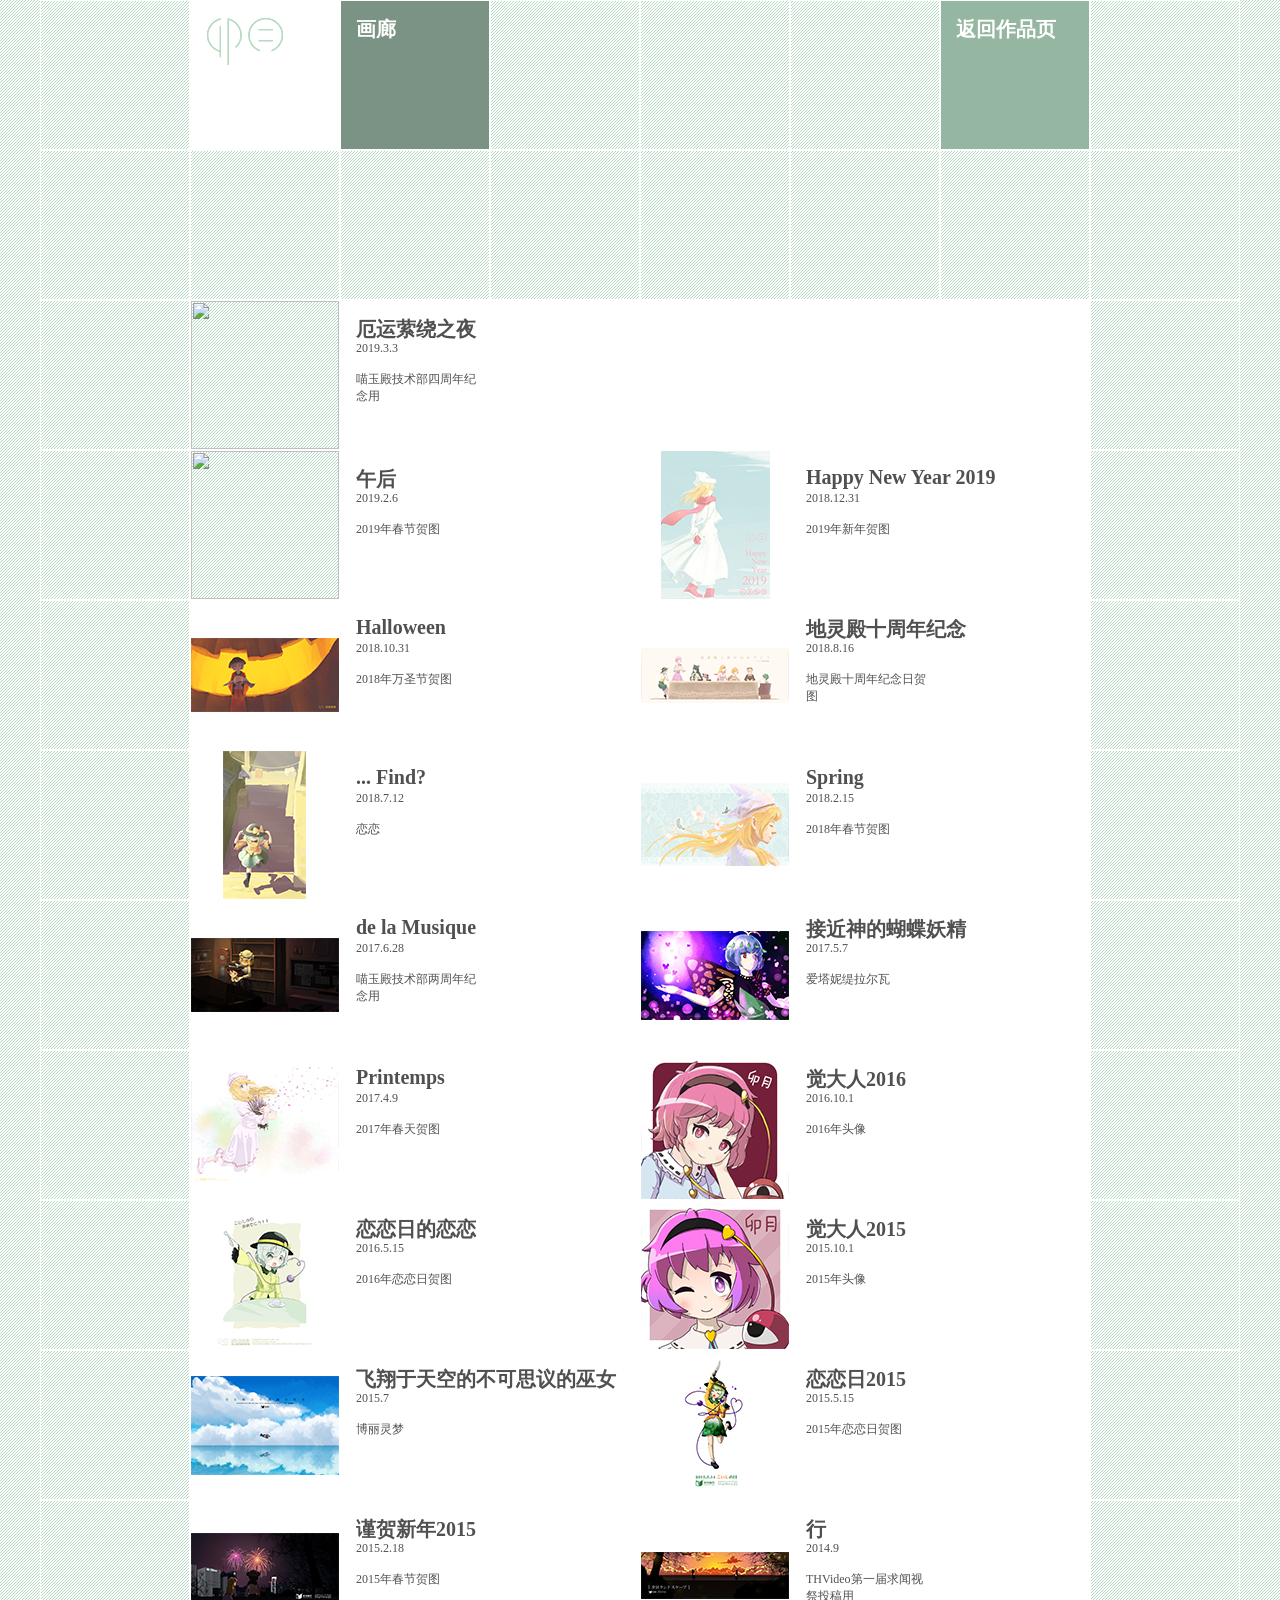
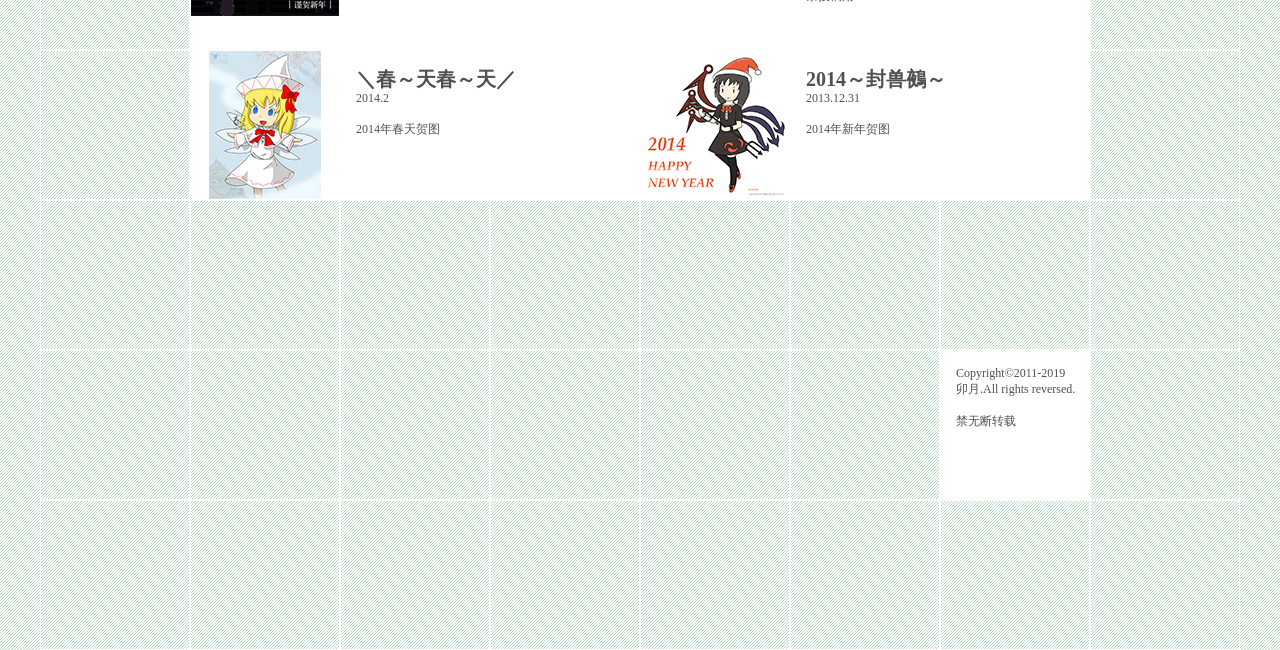
==== illustration/index.html @ ab31fa54 "Add files via upload" ====
<!DOCTYPE html PUBLIC "-//W3C//DTD XHTML 1.0 Transitional//EN" "http://www.w3.org/TR/xhtml1/DTD/xhtml1-transitional.dtd">
<html xmlns="http://www.w3.org/1999/xhtml">
<head>
<link rel="icon" href="../icon.ico" type="image/x-icon" />
<link rel="stylesheet" type="text/css" href="../style.css" />
<style type="text/css"><!--body{     margin-top:0px;     margin-left:0px;}--></style>
<meta http-equiv="Content-Type" content="text/html; charset=utf-8" />
<title>卯月的画廊</title>
<style type="text/css">
body {
	background:../bg.jpg center;
	background-repeat: repeat;
	background-color: rgb(255,255,255);
	background-image: url(../bg.gif);
}
img{border:none;}
</style>
</head>
<body style="margin:0; padding:0">
<div class="hdz">
<div class="line">

<div class="newBox">
</div>

<a href="../index.html">
<div class="newBottan">
<img src="../logo.gif" alt="" width="148" height="148" class="image" border="0"/>
</div>
</a>

<div class="newColorBox" style="background-color:#7b9384">
<div class="newtitle">画廊</div>
</div>

<div class="newBox">
</div>

<div class="newBox">
</div>

<div class="newBox">
</div>

<a href="../works.html">
<div class="newColorBox" style="background-color:#95b7a1">
<div class="newtitle">返回作品页</div>
</div>
</a>


<div class="newBox">
</div>

</div>




<div class="line">

<div class="newBox">
</div>

<div class="newBox">
</div>

<div class="newBox">
</div>

<div class="newBox">
</div>

<div class="newBox">
</div>

<div class="newBox">
</div>

<div class="newBox">
</div>

<div class="newBox">
</div>

</div>



<div class="line">

<div class="newBox">
</div>

<a href="doom_stay_night.png">
<div class="newBottan">
<img src="doom_stay_night.jpg" alt="" width="148" height="148" class="image" border="0"/>
</div>
<div class="newColorBox" style="background-color:#FFFFFF">
<div class="nti">厄运萦绕之夜</div>
<div class="nte">2019.3.3<br /><br />
喵玉殿技术部四周年纪念用</div>
</div>
<div class="newColorBox" style="background-color:#FFFFFF"></div>
<div class="newColorBox" style="background-color:#FFFFFF"></div>
<div class="newColorBox" style="background-color:#FFFFFF"></div>
<div class="newColorBox" style="background-color:#FFFFFF"></div>
</a>











<div class="newBox">
</div>

</div>



<div class="line">

<div class="newBox">
</div>

<a href="2019newyear.png">
<div class="newBottan">
<img src="2019newyear.jpg" alt="" width="148" height="148" class="image" border="0"/>
</div>
<div class="newColorBox" style="background-color:#FFFFFF">
<div class="nti">午后</div>
<div class="nte">2019.2.6<br /><br />
2019年春节贺图</div>
</div>
<div class="newColorBox" style="background-color:#FFFFFF"></div>
</a>

<a href="2019yuandan.png">
<div class="newBottan">
<img src="2019yuandan.jpg" alt="" width="148" height="148" class="image" border="0"/>
</div>
<div class="newColorBox" style="background-color:#FFFFFF">
<div class="nti">Happy New Year 2019</div>
<div class="nte">2018.12.31<br /><br />
2019年新年贺图</div>
</div>
<div class="newColorBox" style="background-color:#FFFFFF"></div>
</a>











<div class="newBox">
</div>

</div>


<div class="line">

<div class="newBox">
</div>


<a href="2018halloween.png">
<div class="newBottan">
<img src="2018halloween.jpg" alt="" width="148" height="148" class="image" border="0"/>
</div>
<div class="newColorBox" style="background-color:#FFFFFF">
<div class="nti">Halloween</div>
<div class="nte">2018.10.31<br /><br />
2018年万圣节贺图</div>
</div>
<div class="newColorBox" style="background-color:#FFFFFF"></div>
</a>





<a href="chireiden10.png">
<div class="newBottan">
<img src="chireiden10.jpg" alt="" width="148" height="148" class="image" border="0"/>
</div>
<div class="newColorBox" style="background-color:#FFFFFF">
<div class="nti">地灵殿十周年纪念</div>
<div class="nte">2018.8.16<br /><br />
地灵殿十周年纪念日贺图</div>
</div>
<div class="newColorBox" style="background-color:#FFFFFF"></div>
</a>





<div class="newBox">
</div>

</div>

<div class="line">

<div class="newBox">
</div>


<a href="2018koishi.png">
<div class="newBottan">
<img src="2018koishi.jpg" alt="" width="148" height="148" class="image" border="0"/>
</div>
<div class="newColorBox" style="background-color:#FFFFFF">
<div class="nti">... Find?</div>
<div class="nte">2018.7.12<br /><br />
恋恋</div>
</div>
<div class="newColorBox" style="background-color:#FFFFFF"></div>
</a>




<a href="spring.png">
<div class="newBottan">
<img src="spring.jpg" alt="" width="148" height="148" class="image" border="0"/>
</div>
<div class="newColorBox" style="background-color:#FFFFFF">
<div class="nti">Spring</div>
<div class="nte">2018.2.15<br /><br />
2018年春节贺图</div>
</div>
<div class="newColorBox" style="background-color:#FFFFFF"></div>
</a>





<div class="newBox">
</div>

</div>


<div class="line">

<div class="newBox">
</div>

<a href="de_la_musique.png">
<div class="newBottan">
<img src="de_la_musique.jpg" alt="" width="148" height="148" class="image" border="0"/>
</div>
<div class="newColorBox" style="background-color:#FFFFFF">
<div class="nti">de la Musique</div>
<div class="nte">2017.6.28<br /><br />喵玉殿技术部两周年纪念用</div>
</div>
<div class="newColorBox" style="background-color:#FFFFFF"></div>
</a>

<a href="eternity_larva.png">
<div class="newBottan">
<img src="eternity_larva.jpg" alt="" width="148" height="148" class="image" border="0"/>
</div>
<div class="newColorBox" style="background-color:#FFFFFF">
<div class="nti">接近神的蝴蝶妖精</div>
<div class="nte">2017.5.7<br /><br />爱塔妮缇拉尔瓦</div>
</div>
<div class="newColorBox" style="background-color:#FFFFFF"></div>
</a>

<div class="newBox">
</div>

</div>


<div class="line">

<div class="newBox">
</div>

<a href="printemps.png">
<div class="newBottan">
<img src="printemps.jpg" alt="" width="148" height="148" class="image" border="0"/>
</div>
<div class="newColorBox" style="background-color:#FFFFFF">
<div class="nti">Printemps</div>
<div class="nte">2017.4.9<br /><br />2017年春天贺图</div>
</div>
<div class="newColorBox" style="background-color:#FFFFFF"></div>
</a>

<a href="satori2016.png">
<div class="newBottan">
<img src="satori2016.jpg" alt="" width="148" height="148" class="image" border="0"/>
</div>
<div class="newColorBox" style="background-color:#FFFFFF">
<div class="nti">觉大人2016</div>
<div class="nte">2016.10.1<br /><br />2016年头像</div>
</div>
<div class="newColorBox" style="background-color:#FFFFFF"></div>
</a>

<div class="newBox">
</div>

</div>


<div class="line">

<div class="newBox">
</div>

<a href="2016koishi.png">
<div class="newBottan">
<img src="2016koishi.jpg" alt="" width="148" height="148" class="image" border="0"/>
</div>
<div class="newColorBox" style="background-color:#FFFFFF">
<div class="nti">恋恋日的恋恋</div>
<div class="nte">2016.5.15<br /><br />2016年恋恋日贺图</div>
</div>
<div class="newColorBox" style="background-color:#FFFFFF"></div>
</a>

<a href="satori2015.png">
<div class="newBottan">
<img src="satori2015.jpg" alt="" width="148" height="148" class="image" border="0"/>
</div>
<div class="newColorBox" style="background-color:#FFFFFF">
<div class="nti">觉大人2015</div>
<div class="nte">2015.10.1<br /><br />2015年头像</div>
</div>
<div class="newColorBox" style="background-color:#FFFFFF"></div>
</a>

<div class="newBox">
</div>

</div>


<div class="line">

<div class="newBox">
</div>

<a href="reimu.png">
<div class="newBottan">
<img src="reimu.jpg" alt="" width="148" height="148" class="image" border="0"/>
</div>
<div class="newColorBox" style="background-color:#FFFFFF">
<div class="nti">飞翔于天空的不可思议的巫女</div>
<div class="nte">2015.7<br /><br />博丽灵梦</div>
</div>
<div class="newColorBox" style="background-color:#FFFFFF"></div>
</a>

<a href="2015koishi.png">
<div class="newBottan">
<img src="2015koishi.jpg" alt="" width="148" height="148" class="image" border="0"/>
</div>
<div class="newColorBox" style="background-color:#FFFFFF">
<div class="nti">恋恋日2015</div>
<div class="nte">2015.5.15<br /><br />2015年恋恋日贺图</div>
</div>
<div class="newColorBox" style="background-color:#FFFFFF"></div>
</a>

<div class="newBox">
</div>

</div>


<div class="line">

<div class="newBox">
</div>

<a href="2015newyear.png">
<div class="newBottan">
<img src="2015newyear.jpg" alt="" width="148" height="148" class="image" border="0"/>
</div>
<div class="newColorBox" style="background-color:#FFFFFF">
<div class="nti">谨贺新年2015</div>
<div class="nte">2015.2.18<br /><br />2015年春节贺图</div>
</div>
<div class="newColorBox" style="background-color:#FFFFFF"></div>
</a>

<a href="xing.png">
<div class="newBottan">
<img src="xing.jpg" alt="" width="148" height="148" class="image" border="0"/>
</div>
<div class="newColorBox" style="background-color:#FFFFFF">
<div class="nti">行</div>
<div class="nte">2014.9<br /><br />THVideo第一届求闻视祭投稿用</div>
</div>
<div class="newColorBox" style="background-color:#FFFFFF"></div>
</a>

<div class="newBox">
</div>

</div>


<div class="line">

<div class="newBox">
</div>

<a href="2014lily.png">
<div class="newBottan">
<img src="2014lily.jpg" alt="" width="148" height="148" class="image" border="0"/>
</div>
<div class="newColorBox" style="background-color:#FFFFFF">
<div class="nti">＼春～天春～天／</div>
<div class="nte">2014.2<br /><br />2014年春天贺图</div>
</div>
<div class="newColorBox" style="background-color:#FFFFFF"></div>
</a>

<a href="2014nue.png">
<div class="newBottan">
<img src="2014nue.jpg" alt="" width="148" height="148" class="image" border="0"/>
</div>
<div class="newColorBox" style="background-color:#FFFFFF">
<div class="nti">2014～封兽鵺～</div>
<div class="nte">2013.12.31<br /><br />2014年新年贺图</div>
</div>
<div class="newColorBox" style="background-color:#FFFFFF"></div>
</a>

<div class="newBox">
</div>

</div>





<div class="line">

<div class="newBox">
</div>

<div class="newBox">
</div>

<div class="newBox">
</div>

<div class="newBox">
</div>

<div class="newBox">
</div>

<div class="newBox">
</div>

<div class="newBox">
</div>

<div class="newBox">
</div>

</div>

<div class="line">

<div class="newBox">
</div>

<div class="newBox">
</div>

<div class="newBox">
</div>

<div class="newBox">
</div>

<div class="newBox">
</div>

<div class="newBox">
</div>

<div class="newColorBox" style="background-color:#FFFFFF">
<div class="newText">Copyright©2011-2019 卯月.All rights reversed.<br /><br />禁无断转载</div>
</div>

<div class="newBox">
</div>

</div>

<div class="line">

<div class="newBox">
</div>

<div class="newBox">
</div>

<div class="newBox">
</div>

<div class="newBox">
</div>

<div class="newBox">
</div>

<div class="newBox">
</div>

<div class="newBox">
</div>

<div class="newBox">
</div>

</div>

</div>
</body>
</html>
---- style.css ----
@charset "utf-8";
/* CSS Document */

.z{
	margin:0 auto;
	text-align:left; 
	width:1200px; 
	height:1350px;
	position:relative;
	top :0px;
}
.header {
	animation: my_images 15s linear 0s infinite normal;
	-moz-animation: my_images 15s linear 0s infinite normal;
	-webkit-animation: my_images 15s linear 0s infinite normal;
	-o-animation: my_images 15s linear 0s infinite normal;
	background:url("newtop1.jpg") no-repeat 0px 0px,url("newtop2.jpg") no-repeat 620px 0px,url("newtop3.jpg") no-repeat 1240px 0px,url("newtop4.jpg") no-repeat 1860px 0px;
	height: 300px;
	width: 300px;
	background-color: #666;
	left: 0px;
	z-index: 3;
	
}
.header:after {
content:"";
height: 3px;
background-color: rgb(0,148,138);
margin-top:297px;
width: 300px;
position: absolute;
animation: my_images_bar 15s linear 0s infinite normal;
-moz-animation: my_images_bar 15s linear 0s infinite normal;
-webkit-animation: my_images_bar 15s linear 0s infinite normal;
-o-animation: my_images_bar 15s linear 0s infinite normal;
}
.header:before {
content:"";
position: absolute;
margin-top:270px;
margin-left:10px;
height: 16px;
width: 64px;
background:url("bot.png") no-repeat 0px -16px,url("bot.png") repeat-x 0px 0px;
animation: my_images_dot 15s linear 0s infinite normal;
-moz-animation: my_images_dot 15s linear 0s infinite normal;
-webkit-animation: my_images_dot 15s linear 0s infinite normal;
-o-animation: my_images_dot 15s linear 0s infinite normal;
}

@keyframes my_images
{
0% {background-position:0px 0px,300px 0px,600px 0px,900px 0px;}
24% {background-position:0px 0px,300px 0px,600px 0px,900px 0px;}
25% {background-position:-300px 0px,0px 0px,300px 0px,600px 0px;}
49% {background-position:-300px 0px,0px 0px,300px 0px,600px 0px;}
50% {background-position:-600px 0px,-300px 0px,0px 0px,300px 0px;}
74% {background-position:-600px 0px,-300px 0px,0px 0px,300px 0px;}
75% {background-position:-900px 0px,-600px 0px,-300px 0px,0px 0px;}
99% {background-position:-900px 0px,-600px 0px,-300px 0px,0px 0px;}
100% {background-position:0px 0px,300px 0px,600px 0px,900px 0px;}
}
@-moz-keyframes my_images
{
0% {background-position:0px 0px,300px 0px,600px 0px,900px 0px;}
24% {background-position:0px 0px,300px 0px,600px 0px,900px 0px;}
25% {background-position:-300px 0px,0px 0px,300px 0px,600px 0px;}
49% {background-position:-300px 0px,0px 0px,300px 0px,600px 0px;}
50% {background-position:-600px 0px,-300px 0px,0px 0px,300px 0px;}
74% {background-position:-600px 0px,-300px 0px,0px 0px,300px 0px;}
75% {background-position:-900px 0px,-600px 0px,-300px 0px,0px 0px;}
99% {background-position:-900px 0px,-600px 0px,-300px 0px,0px 0px;}
100% {background-position:0px 0px,300px 0px,600px 0px,900px 0px;}
}

@-webkit-keyframes my_images
{
0% {background-position:0px 0px,300px 0px,600px 0px,900px 0px;}
24% {background-position:0px 0px,300px 0px,600px 0px,900px 0px;}
25% {background-position:-300px 0px,0px 0px,300px 0px,600px 0px;}
49% {background-position:-300px 0px,0px 0px,300px 0px,600px 0px;}
50% {background-position:-600px 0px,-300px 0px,0px 0px,300px 0px;}
74% {background-position:-600px 0px,-300px 0px,0px 0px,300px 0px;}
75% {background-position:-900px 0px,-600px 0px,-300px 0px,0px 0px;}
99% {background-position:-900px 0px,-600px 0px,-300px 0px,0px 0px;}
100% {background-position:0px 0px,300px 0px,600px 0px,900px 0px;}
}

@-o-keyframes my_images
{
0% {background-position:0px 0px,300px 0px,600px 0px,900px 0px;}
24% {background-position:0px 0px,300px 0px,600px 0px,900px 0px;}
25% {background-position:-300px 0px,0px 0px,300px 0px,600px 0px;}
49% {background-position:-300px 0px,0px 0px,300px 0px,600px 0px;}
50% {background-position:-600px 0px,-300px 0px,0px 0px,300px 0px;}
74% {background-position:-600px 0px,-300px 0px,0px 0px,300px 0px;}
75% {background-position:-900px 0px,-600px 0px,-300px 0px,0px 0px;}
99% {background-position:-900px 0px,-600px 0px,-300px 0px,0px 0px;}
100% {background-position:0px 0px,300px 0px,600px 0px,900px 0px;}
}
@keyframes my_images_bar
{
0% {width: 0px;}
24% {width: 300px;}
25% {width: 0px;}
49% {width: 300px;}
50% {width: 0px;}
74% {width: 300px;}
75% {width: 0px;}
99% {width: 300px;}
100% {width: 0px;}
}
@-moz-keyframes my_images_bar
{
0% {width: 0px;}
24% {width: 300px;}
25% {width: 0px;}
49% {width: 300px;}
50% {width: 0px;}
74% {width: 300px;}
75% {width: 0px;}
99% {width: 300px;}
100% {width: 0px;}
}
@-webkit-keyframes my_images_bar
{
0% {width: 0px;}
24% {width: 300px;}
25% {width: 0px;}
49% {width: 300px;}
50% {width: 0px;}
74% {width: 300px;}
75% {width: 0px;}
99% {width: 300px;}
100% {width: 0px;}
}
@-o-keyframes my_images_bar
{
0% {width: 0px;}
24% {width: 300px;}
25% {width: 0px;}
49% {width: 300px;}
50% {width: 0px;}
74% {width: 300px;}
75% {width: 0px;}
99% {width: 300px;}
100% {width: 0px;}
}
@keyframes my_images_dot
{
0% {background-position:0px -16px}
24% {background-position:0px -16px}
25% {background-position:16px -16px}
49% {background-position:16px -16px}
50% {background-position:32px -16px}
74% {background-position:32px -16px}
75% {background-position:48px -16px}
99% {background-position:48px -16px}
100% {background-position:0px -16px}
}
@-moz-keyframes my_images_dot
{
0% {background-position:0px -16px}
24% {background-position:0px -16px}
25% {background-position:16px -16px}
49% {background-position:16px -16px}
50% {background-position:32px -16px}
74% {background-position:32px -16px}
75% {background-position:48px -16px}
99% {background-position:48px -16px}
100% {background-position:0px -16px}
}
@-webkit-keyframes my_images_dot
{
0% {background-position:0px -16px}
24% {background-position:0px -16px}
25% {background-position:16px -16px}
49% {background-position:16px -16px}
50% {background-position:32px -16px}
74% {background-position:32px -16px}
75% {background-position:48px -16px}
99% {background-position:48px -16px}
100% {background-position:0px -16px}
}
@-o-keyframes my_images_dot
{
0% {background-position:0px -16px}
24% {background-position:0px -16px}
25% {background-position:16px -16px}
49% {background-position:16px -16px}
50% {background-position:32px -16px}
74% {background-position:32px -16px}
75% {background-position:48px -16px}
99% {background-position:48px -16px}
100% {background-position:0px -16px}
}

.top{
	width: 100%;
	/*background-image: url(http://img.my.csdn.net/uploads/201403/15/1394879286_6642.png);
	background-repeat: repeat;
	background-position: center top;*/
	margin-bottom: 30px;
	height: 300px;
	animation: my_images 24s linear 0s infinite normal;
	-moz-animation: my_images 24s linear 0s infinite normal;
	-webkit-animation: my_images 24s linear 0s infinite normal;
	-o-animation: my_images 24s linear 0s infinite normal;
	background:url("top4.jpg") no-repeat 0px 0px,url("top3.jpg") no-repeat 620px 0px,url("top2.jpg") no-repeat 1240px 0px,url("top1.jpg") no-repeat 1860px 0px;
}

.p{
	float:left;
	width:800px;
	padding-top: 2px;
	padding-right: 15px;
}

.gengxin{
    width: 380px;
	top: 330px;
	right: 0px;
	z-index: 2;
	color: #FFF;
	height: 100%;	
	float:right;
}
.ab{
	text-align:center;
	margin-top:-20px;
}

.san{
	-webkit-border-radius: 5px;
	-moz-border-radius: 5px;
	border-radius: 5px;
	border: 1px solid #CCC;
	margin-bottom: 10px;
	background-color: #FFF;
}
.gx{
	background-color: #FFF;
	border-top-width: 1px;
	border-right-width: 1px;
	border-bottom-width: 2px;
	border-left-width: 1px;
	border-top-style: solid;
	border-right-style: solid;
	border-bottom-style: solid;
	border-left-style: solid;
	border-top-color: #DBDBDB;
	border-right-color: #CCC;
	border-bottom-color: #C3C3C3;
	border-left-color: #CCC;
	margin-bottom: 10px;
}

.ima{
	-webkit-border-radius: 5px;
	-moz-border-radius: 5px;
	border-radius: 5px;
	-webkit-transition:all .2s ease;
	-moz-transition:all .2s ease;
	transition:all .2s ease;
	height: 150px;
	width: 200px;
	border: 1px solid #CCC;
	margin-left: 15px;
	margin-top: 15px;
	margin-right: 15px;
	margin-bottom: 15px;
}

.text{
	float:right;
	height: 150px;
	width: 550px;
	margin-left: 15px;
	margin-top: -165px;
	margin-right: 15px;
	margin-bottom: 15px;
	z-index: 5;
}

a{text-decoration:none;}

.tt{
	font-family: "Microsoft YaHei",微软雅黑;
	font-size: 24px;
	color:#303030;
	font-weight: bold;
	margin-bottom: 15px;
}

.tt a{
	color:#303030;
}

.tt a:hover {
	color:#878787;
}

.hm{
	font-family: "Microsoft YaHei",微软雅黑;
	font-size: 15px;
	color: #505050;
	font-weight: normal;
	/*margin-bottom: 15px;*/
}


.righttext{
	margin-top: 10px;
	margin-left: 30px;
	margin-right: 30px;
	margin-bottom: 30px;
	font-family: "Microsoft YaHei",微软雅黑;
	font-size: 12px;
	color: #505050;
	line-height: 12px;
	font-weight: normal;
}

.lan{
	background-color: #DDDDDD;
	z-index: 6;
	height:25px;
	width:1200px;
	border-bottom-width: 2px;
	border-bottom-style: solid;
	border-bottom-color: #C3C3C3;
	margin:0 auto;
	position:relative;
}

.myboy{
	width:800px
}

.myboyz{
	margin:0 auto;
	text-align:left; 
	width:800px; 
	position:relative;
	top :0px;
}

.bu{
	width:800px
	}
	
.bili{
	left:0px;
	float:left;
	}
	
.productBox{
	transition:opacity 0.5s;
	-moz-transition:opacity 0.5s;
	-webkit-transition:opacity 0.5s;
	-o-transition:opacity 0.5s;
	height:150px;
	background-color: #FFF;
	border-top-width: 1px;
	border-right-width: 1px;
	border-bottom-width: 2px;
	border-left-width: 1px;
	border-top-style: solid;
	border-right-style: solid;
	border-bottom-style: solid;
	border-left-style: solid;
	border-top-color: #DBDBDB;
	border-right-color: #CCC;
	border-bottom-color: #C3C3C3;
	border-left-color: #CCC;
	margin-bottom: 10px;
}
.productBox:hover{
	-moz-opacity:0.5;
	opacity: 0.5;
}
.image{
	height: 148px;
	width: 148px;
	border: 0px;
	margin-left: 0px;
	margin-top: 0px;
	margin-right: 0px;
	margin-bottom: 0px;
	}
.textBox{
	margin-left: 15px;
	margin-top: -37px;
	margin-right: 15px;
	margin-bottom: 15px;
	width:575px;
	height:140px;
	float:right;
	}
.colorBox{
	margin-top: -150px;
	z-index: -5;
	top: 0px;
	height:40px;
}
.title{
	font-family: "Microsoft YaHei",微软雅黑;
	font-size: 24px;
	color:#303030;
	font-weight: bold;
	margin-bottom: 15px;
	color:#FFFFFF;
}
.buttonBox{
	transition:opacity 0.5s;
	-moz-transition:opacity 0.5s;
	-webkit-transition:opacity 0.5s;
	-o-transition:opacity 0.5s;
	width:380px;
	height:30px;
}
.buttonText{
	font-family: "Microsoft YaHei",微软雅黑;
	font-size: 20px;
	color:#303030;
	font-weight: bold;
	margin-left:15px;
	margin-right:5px;
	margin-top:0px;
	color:#FFFFFF;
}
.buttonBox:hover{
	-moz-opacity:0.5;
	opacity: 0.5;
}
.newsBox{
	width:380px;
	height:250px;
}
.newsTextBox{
	height:210px;
	width:340px;
	margin-left:20px;
	margin-right:20px;
}
.newsTitle{
	font-family: "Microsoft YaHei", "微软雅黑";
	font-size: 20px;
	color: #303030;
	font-weight: bold;
	margin-left: 0px;
	margin-top: 0px;
	color: #2257A7;
}
.null{
	height:20px;
}
.newsText{
	overflow:auto;
	overflow-x:hidden;
	height:150px;
	margin-top: 10px;
	margin-left: 20px;
	margin-right: 15px;
	margin-bottom: 30px;
	font-family: "Microsoft YaHei",微软雅黑;
	font-size: 12px;
	color: #505050;
	line-height: 12px;
	font-weight: normal;
	line-height:170%;
}
.aboutz{
	margin:0 auto;
	text-align:left; 
	width:800px; 
	position:relative;
	margin-top:0px;
	background-color:#ffffff;
}
.aboutText{
	margin-top: 0px;
	margin-left: 30px;
	margin-right: 30px;
	margin-bottom: 10px;
	font-family: "Microsoft YaHei",微软雅黑;
	font-size: 14px;
	color: #505050;
	line-height: 18px;
	font-weight: normal;
}
.productText{
	margin-top: 0px;
	margin-left: 0px;
	margin-right: 30px;
	margin-bottom: 10px;
	font-family: "Microsoft YaHei",微软雅黑;
	font-size: 17px;
	line-height: 25px;
	font-weight: bold;
}
.aboutText a{
	color:#505050;
}
.url{
	word-wrap: break-word; 
	word-break: normal; 
}
.picturebox
{
	transition:opacity 0.5s;
	-moz-transition:opacity 0.5s;
	-webkit-transition:opacity 0.5s;
	-o-transition:opacity 0.5s;
}
.picturebox:hover{
	-moz-opacity:0.5;
	opacity: 0.5;
}
.newBox{
	width:148px;
	height:148px;
	border-width:1px;
	border-style:solid;
	border-color:#FFFFFF;
	left:0px;
	float:left;
}
.newBottan{
	width:148px;
	height:148px;
	border-width:1px;
	border-style:solid;
	border-color:#FFFFFF;
	left:0px;
	float:left;
	transition:opacity 0.5s;
	-moz-transition:opacity 0.5s;
	-webkit-transition:opacity 0.5s;
	-o-transition:opacity 0.5s;
}
.newBottan:hover{
	-moz-opacity:0.5;
	opacity: 0.5;
}
.line{
	width:1200px;
	height:150px;
}
.linetwo{
	width:1200px;
	height:300px;
}
.zong{
	width:150px;
	height:300px;
	left:0px;
	float:left;
}
.four{
	width:300px;
	height:300px;
	left:0px;
	float:left;
}
.fourTwitter{
	width:300px;
	height:300px;
	left:0px;
	float:left;
	overflow:auto;
	background-image:url(tbg.gif);
}
.newtitle{
	height:120px;
	width:120px;
	font-family: "Microsoft YaHei",微软雅黑;
	font-size: 20px;
	font-weight: bold;
	color:#FFFFFF;
	margin-top: 15px;
	margin-left: 15px;
	text-align:left;
}
.newColorBox{
	width:148px;
	height:148px;
	border-width:1px;
	border-style:solid;
	border-color:#FFFFFF;
	left:0px;
	float:left;
	transition:opacity 0.5s;
	-moz-transition:opacity 0.5s;
	-webkit-transition:opacity 0.5s;
	-o-transition:opacity 0.5s;
}
.newColorBox:hover{
	-moz-opacity:0.5;
	opacity: 0.5;
}
.newText{
	height:120px;
	width:120px;
	font-family: "Microsoft YaHei",微软雅黑;
	font-size: 12px;
	color: #505050;
	margin-top: 15px;
	margin-left: 15px;
	text-align:left;
}
.newGx{
	height:120px;
	width:120px;
	font-family: "Microsoft YaHei",微软雅黑;
	font-size: 20px;
	font-weight: bold;
	color:#7b9384;
	margin-top: 15px;
	margin-left: 15px;
	text-align:left;
}
.hdz{
	margin:0 auto;
	text-align:left; 
	width:1200px; 
	position:relative;
	top :0px;
}
.nti{
	height:25px;
	font-family: "Microsoft YaHei",微软雅黑;
	font-size: 20px;
	font-weight: bold;
	color:#505050;
	margin-top: 15px;
	margin-left: 15px;
	position:absolute;
	z-index:10;
	text-align:left;
}
.nte{
	height:95x;
	width:120px;
	font-family: "Microsoft YaHei",微软雅黑;
	font-size: 12px;
	color: #505050;
	margin-top: 40px;
	margin-left: 15px;
	text-align:left;
}
.bigTextBox{
	height:150px;
	width:600px;
	background-color:#FFFFFF;
	left:0px;
	float:left;
	transition:opacity 0.5s;
	-moz-transition:opacity 0.5s;
	-webkit-transition:opacity 0.5s;
	-o-transition:opacity 0.5s;
}
.bigTextBox:hover{
	-moz-opacity:0.5;
	opacity: 0.5;
}
.bigTextTop{
	height:80px;
	width:460px;
	font-family: "Microsoft YaHei",微软雅黑;
	font-size: 12px;
	color: #505050;
	margin-top: 70px;
	margin-left: 70px;
	text-align:left;
}
.bigText{
	height:150px;
	width:460px;
	font-family: "Microsoft YaHei",微软雅黑;
	font-size: 12px;
	color: #505050;
	margin-left: 70px;
	text-align:left;
}
.linkTitle{
	height:25px;
	font-family: "Microsoft YaHei",微软雅黑;
	font-size: 20px;
	font-weight: bold;
	color:#505050;
	text-align:left;
}
.TwitterName{
	width:120px;
	font-family: "Microsoft YaHei",微软雅黑;
	font-size: 15px;
	font-weight: bold;
	color:#FFFFFF;
	text-align:left;
}
.nameBox{
	height:120px;
	width:120px;
	font-family: "Microsoft YaHei",微软雅黑;
	font-size: 30px;
	font-weight: bold;
	color:#7b9384;
	margin-top: 15px;
	margin-left: 15px;
	text-align:left;
}
.nameBoxPinyin{
	width:120px;
	font-family: "Microsoft YaHei",微软雅黑;
	font-size: 20px;
	font-weight: bold;
	color:#7b9384;
	text-align:left;
}
.introductionBox{
	height:120px;
	width:120px;
	font-family: "Microsoft YaHei",微软雅黑;
	font-size: 16px;
	font-weight: bold;
	margin-top: 15px;
	margin-left: 15px;
	text-align:left;
	color:#7b9384;
}
.QQBox{
	height:25px;
	font-family: "Microsoft YaHei",微软雅黑;
	font-size: 15px;
	font-weight: bold;
	color:#7b9384;
	margin-top: 45px;
	margin-left: 15px;
	text-align:left;
	z-index:10;
	position:absolute;
}
.mailBox{
	height:25px;
	font-family: "Microsoft YaHei",微软雅黑;
	font-size: 15px;
	font-weight: bold;
	color:#7b9384;
	margin-top: 110px;
	margin-left: 15px;
	text-align:left;
	z-index:10;
	position:absolute;
}
.mailTitle{
	height:30px;
	width:120px;
	font-family: "Microsoft YaHei",微软雅黑;
	font-size: 20px;
	font-weight: bold;
	color:#7b9384;
	margin-top: 80px;
	margin-left: 15px;
	text-align:left;
	z-index:10;
	position:absolute;
}
.QQTitle{
	height:30px;
	width:120px;
	font-family: "Microsoft YaHei",微软雅黑;
	font-size: 20px;
	font-weight: bold;
	color:#7b9384;
	margin-top: 15px;
	margin-left: 15px;
	text-align:left;
	z-index:10;
	position:absolute;
}
.verticalTemplate{
	height:750px;
	width:150px;
	float:left;
}
.novelBox{
	height:610px;
	width:600px;
	background-color:#FFFFFF;
	float:left;
	padding-top: 70px;
	padding-left: 150px;
	padding-bottom: 70px;
	padding-right: 150px;
	overflow:auto;
	font-family: "Microsoft YaHei",微软雅黑;
	font-size: 15px;
	color: #505050;
	max-height:610px;
	max-width:600px;
}
.innerNovelBox{
	width:600px;
	height:600px;
	float:left;
	margin-top: 70px;
	margin-left: 150px;
	font-family: "Microsoft YaHei",微软雅黑;
	font-size: 15px;
	color: #505050;
	text-align:left;
	overflow:auto;

}
.novelTitle{
	width:100%;
	height:50px;
	float:left;
	font-family: "Microsoft YaHei",微软雅黑;
	font-size: 30px;
	color: #505050;
	text-align:left;
	font-weight: bold;
}
.novelDate{
	width:100%;
	height:100px;
	float:left;
	font-family: "Microsoft YaHei",微软雅黑;
	font-size: 15px;
	color: #7b9384;
	text-align:left;
}
.lineFive{
	height:750px;
	width:1200px;
}
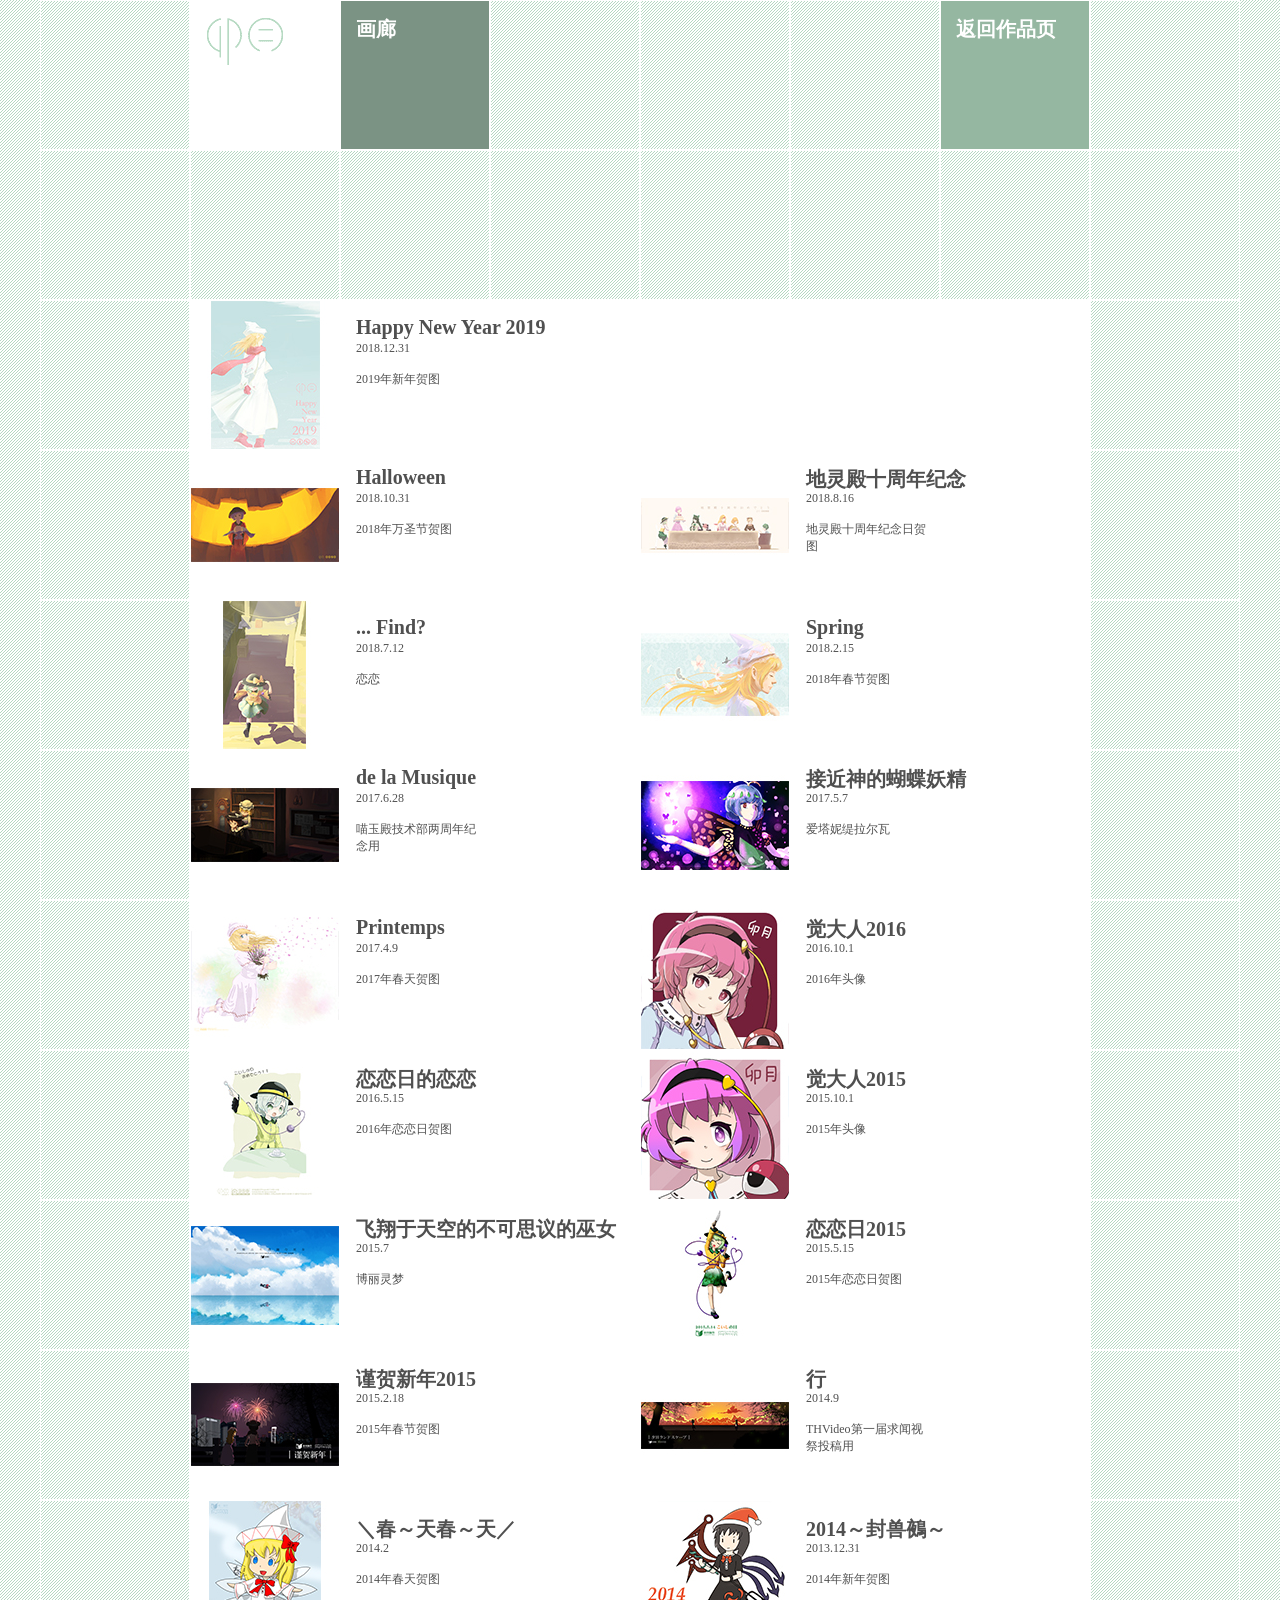
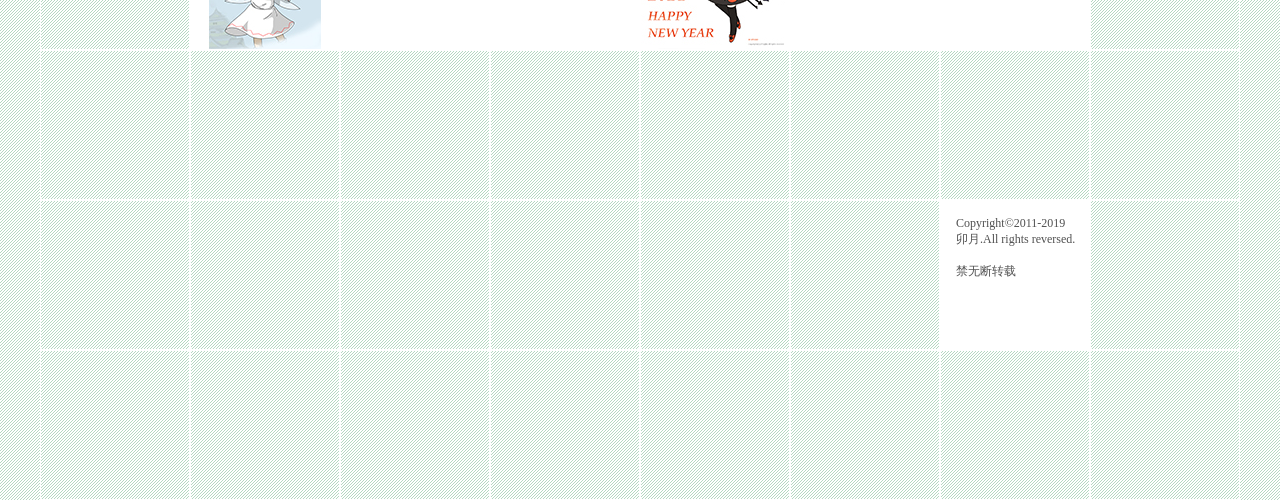
==== commit 20d04582: "Update index.html" ====
--- a/illustration/index.html
+++ b/illustration/index.html
@@ -92,55 +92,6 @@
 <div class="newBox">
 </div>
 
-<a href="doom_stay_night.png">
-<div class="newBottan">
-<img src="doom_stay_night.jpg" alt="" width="148" height="148" class="image" border="0"/>
-</div>
-<div class="newColorBox" style="background-color:#FFFFFF">
-<div class="nti">厄运萦绕之夜</div>
-<div class="nte">2019.3.3<br /><br />
-喵玉殿技术部四周年纪念用</div>
-</div>
-<div class="newColorBox" style="background-color:#FFFFFF"></div>
-<div class="newColorBox" style="background-color:#FFFFFF"></div>
-<div class="newColorBox" style="background-color:#FFFFFF"></div>
-<div class="newColorBox" style="background-color:#FFFFFF"></div>
-</a>
-
-
-
-
-
-
-
-
-
-
-
-<div class="newBox">
-</div>
-
-</div>
-
-
-
-<div class="line">
-
-<div class="newBox">
-</div>
-
-<a href="2019newyear.png">
-<div class="newBottan">
-<img src="2019newyear.jpg" alt="" width="148" height="148" class="image" border="0"/>
-</div>
-<div class="newColorBox" style="background-color:#FFFFFF">
-<div class="nti">午后</div>
-<div class="nte">2019.2.6<br /><br />
-2019年春节贺图</div>
-</div>
-<div class="newColorBox" style="background-color:#FFFFFF"></div>
-</a>
-
 <a href="2019yuandan.png">
 <div class="newBottan">
 <img src="2019yuandan.jpg" alt="" width="148" height="148" class="image" border="0"/>
@@ -151,22 +102,29 @@
 2019年新年贺图</div>
 </div>
 <div class="newColorBox" style="background-color:#FFFFFF"></div>
-</a>
-
-
-
-
-
-
-
-
-
-
-
-<div class="newBox">
-</div>
-
-</div>
+<div class="newColorBox" style="background-color:#FFFFFF"></div>
+<div class="newColorBox" style="background-color:#FFFFFF"></div>
+<div class="newColorBox" style="background-color:#FFFFFF"></div>
+</a>
+
+
+
+
+
+
+
+
+
+
+
+<div class="newBox">
+</div>
+
+</div>
+
+
+
+
 
 
 <div class="line">
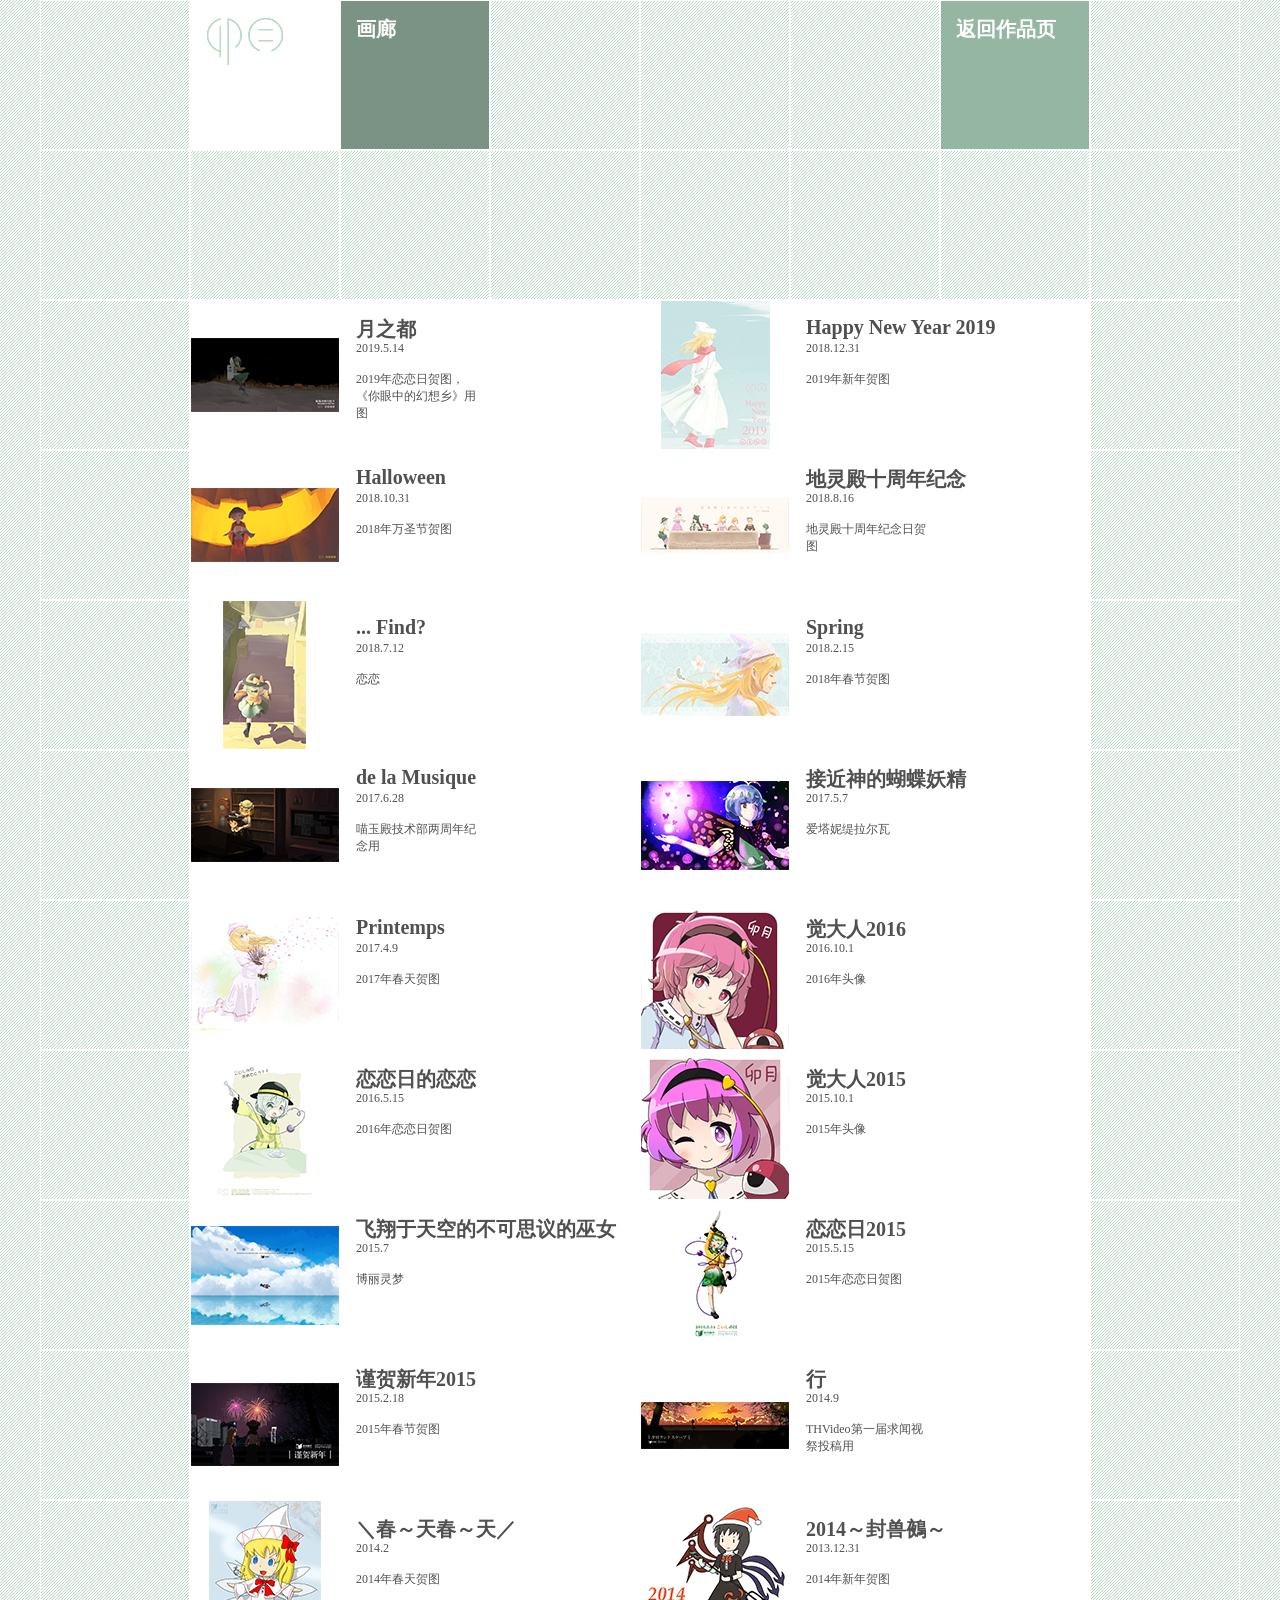
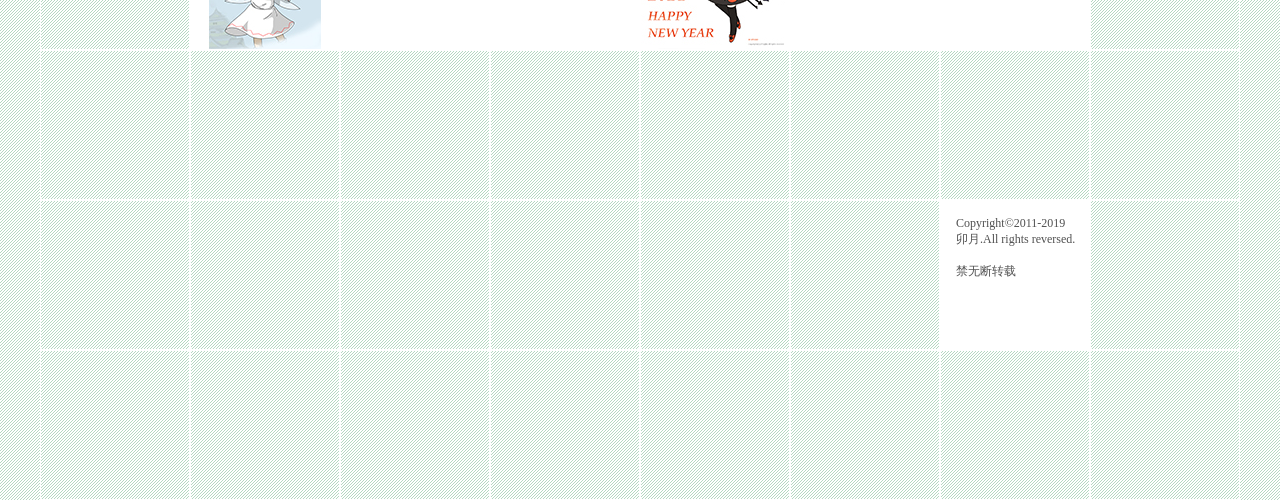
==== commit 497210e2: "Add files via upload" ====
--- a/illustration/index.html
+++ b/illustration/index.html
@@ -87,10 +87,26 @@
 
 
 
-<div class="line">
-
-<div class="newBox">
-</div>
+
+
+
+
+<div class="line">
+
+<div class="newBox">
+</div>
+
+<a href="moon.png">
+<div class="newBottan">
+<img src="moon.jpg" alt="" width="148" height="148" class="image" border="0"/>
+</div>
+<div class="newColorBox" style="background-color:#FFFFFF">
+<div class="nti">月之都</div>
+<div class="nte">2019.5.14<br /><br />
+2019年恋恋日贺图，《你眼中的幻想乡》用图</div>
+</div>
+<div class="newColorBox" style="background-color:#FFFFFF"></div>
+</a>
 
 <a href="2019yuandan.png">
 <div class="newBottan">
@@ -102,29 +118,22 @@
 2019年新年贺图</div>
 </div>
 <div class="newColorBox" style="background-color:#FFFFFF"></div>
-<div class="newColorBox" style="background-color:#FFFFFF"></div>
-<div class="newColorBox" style="background-color:#FFFFFF"></div>
-<div class="newColorBox" style="background-color:#FFFFFF"></div>
-</a>
-
-
-
-
-
-
-
-
-
-
-
-<div class="newBox">
-</div>
-
-</div>
-
-
-
-
+</a>
+
+
+
+
+
+
+
+
+
+
+
+<div class="newBox">
+</div>
+
+</div>
 
 
 <div class="line">
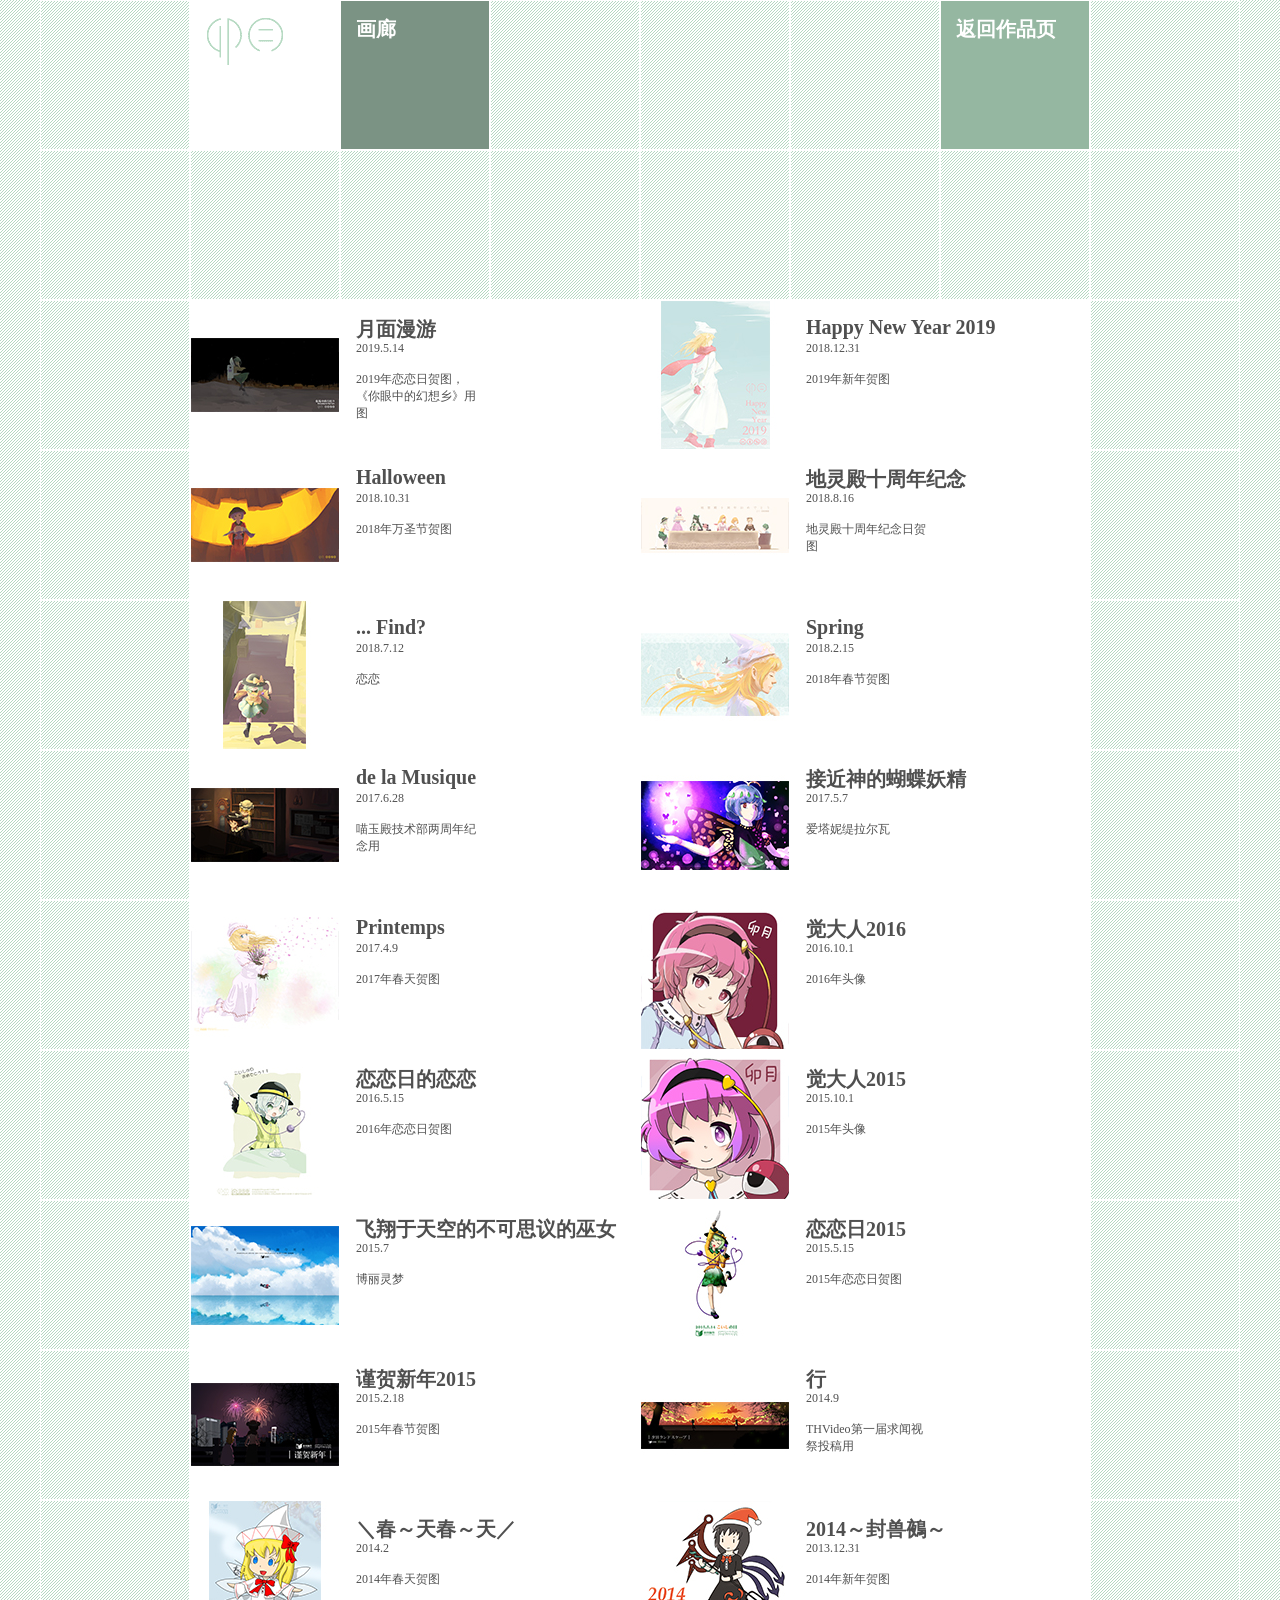
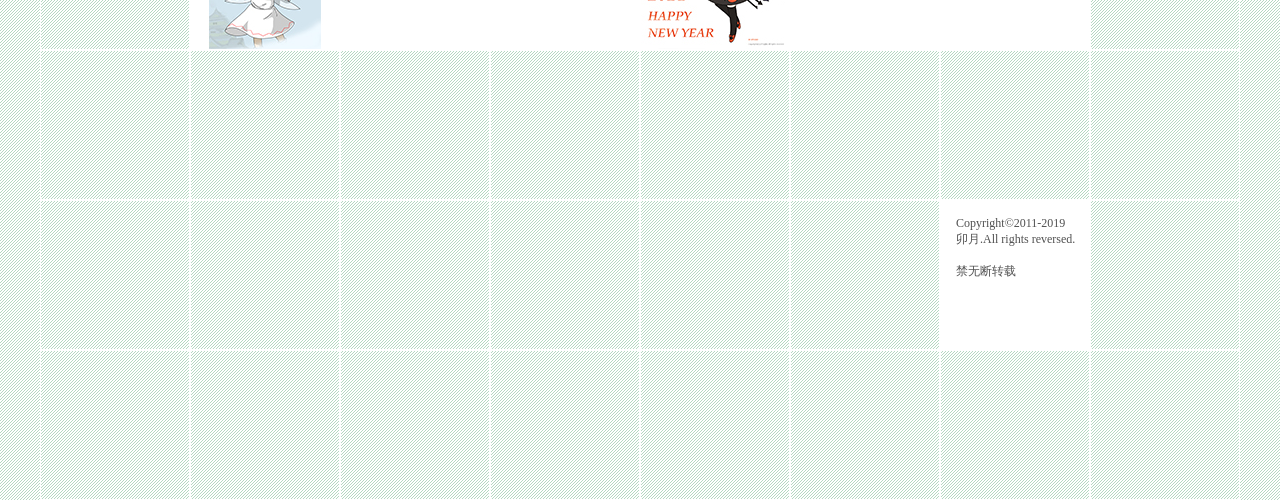
==== commit d8e7c4e7: "Update index.html" ====
--- a/illustration/index.html
+++ b/illustration/index.html
@@ -101,7 +101,7 @@
 <img src="moon.jpg" alt="" width="148" height="148" class="image" border="0"/>
 </div>
 <div class="newColorBox" style="background-color:#FFFFFF">
-<div class="nti">月之都</div>
+<div class="nti">月面漫游</div>
 <div class="nte">2019.5.14<br /><br />
 2019年恋恋日贺图，《你眼中的幻想乡》用图</div>
 </div>
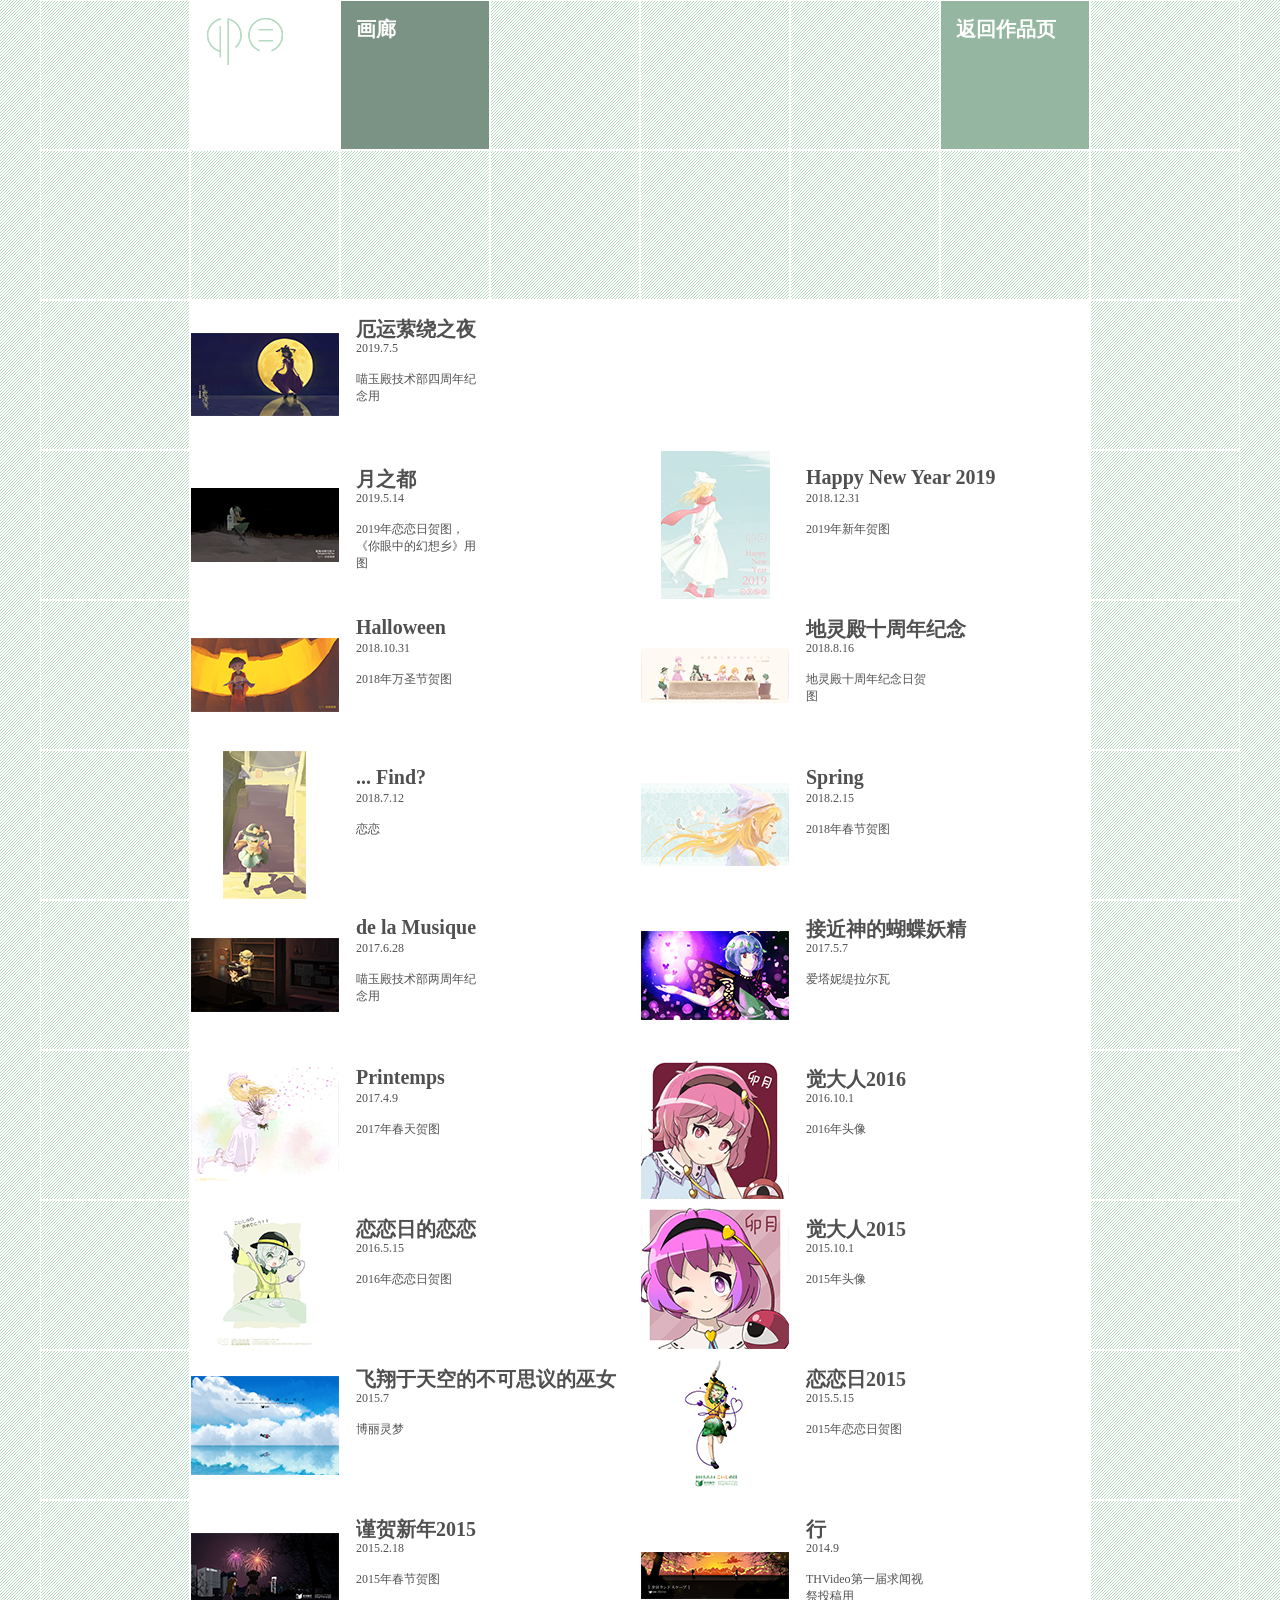
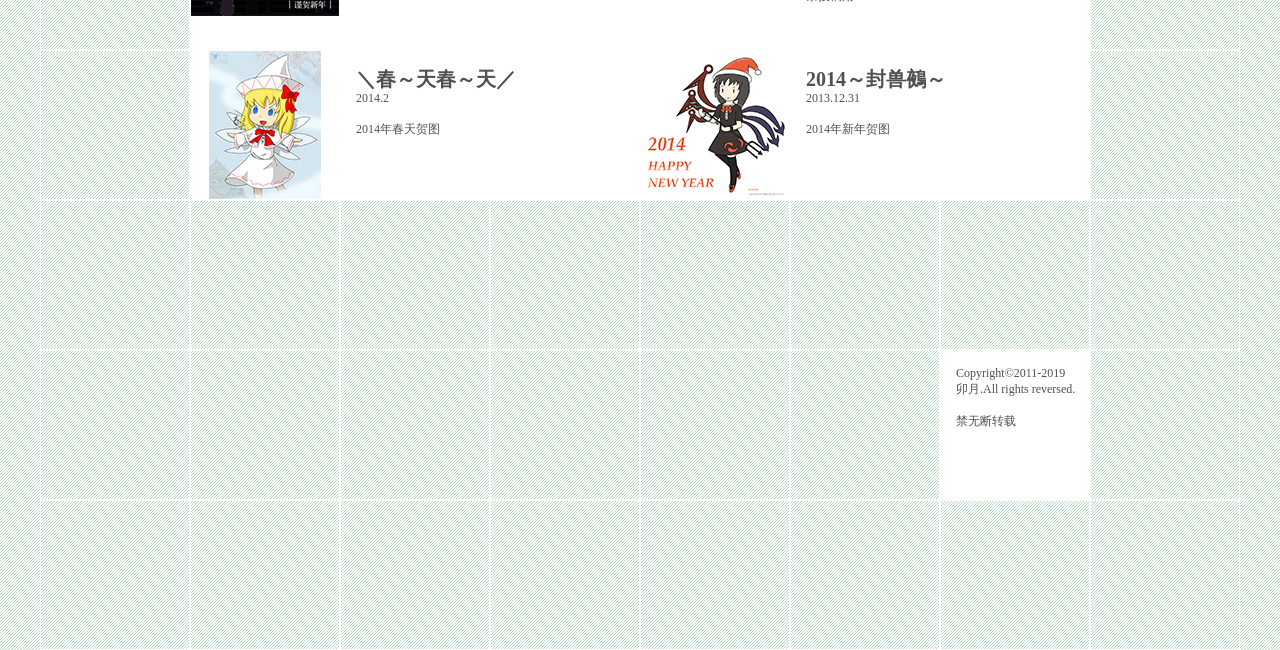
==== commit f391b30b: "Add files via upload" ====
--- a/illustration/index.html
+++ b/illustration/index.html
@@ -87,7 +87,43 @@
 
 
 
-
+<div class="line">
+
+<div class="newBox">
+</div>
+
+<a href="doom_stay_night.png">
+<div class="newBottan">
+<img src="doom_stay_night.jpg" alt="" width="148" height="148" class="image" border="0"/>
+</div>
+<div class="newColorBox" style="background-color:#FFFFFF">
+<div class="nti">厄运萦绕之夜</div>
+<div class="nte">2019.7.5<br /><br />
+喵玉殿技术部四周年纪念用</div>
+</div>
+<div class="newColorBox" style="background-color:#FFFFFF"></div>
+
+<div class="newColorBox" style="background-color:#FFFFFF">
+</div>
+<div class="newColorBox" style="background-color:#FFFFFF">
+</div>
+<div class="newColorBox" style="background-color:#FFFFFF"></div>
+</a>
+
+
+
+
+
+
+
+
+
+
+
+<div class="newBox">
+</div>
+
+</div>
 
 
 
@@ -101,7 +137,7 @@
 <img src="moon.jpg" alt="" width="148" height="148" class="image" border="0"/>
 </div>
 <div class="newColorBox" style="background-color:#FFFFFF">
-<div class="nti">月面漫游</div>
+<div class="nti">月之都</div>
 <div class="nte">2019.5.14<br /><br />
 2019年恋恋日贺图，《你眼中的幻想乡》用图</div>
 </div>
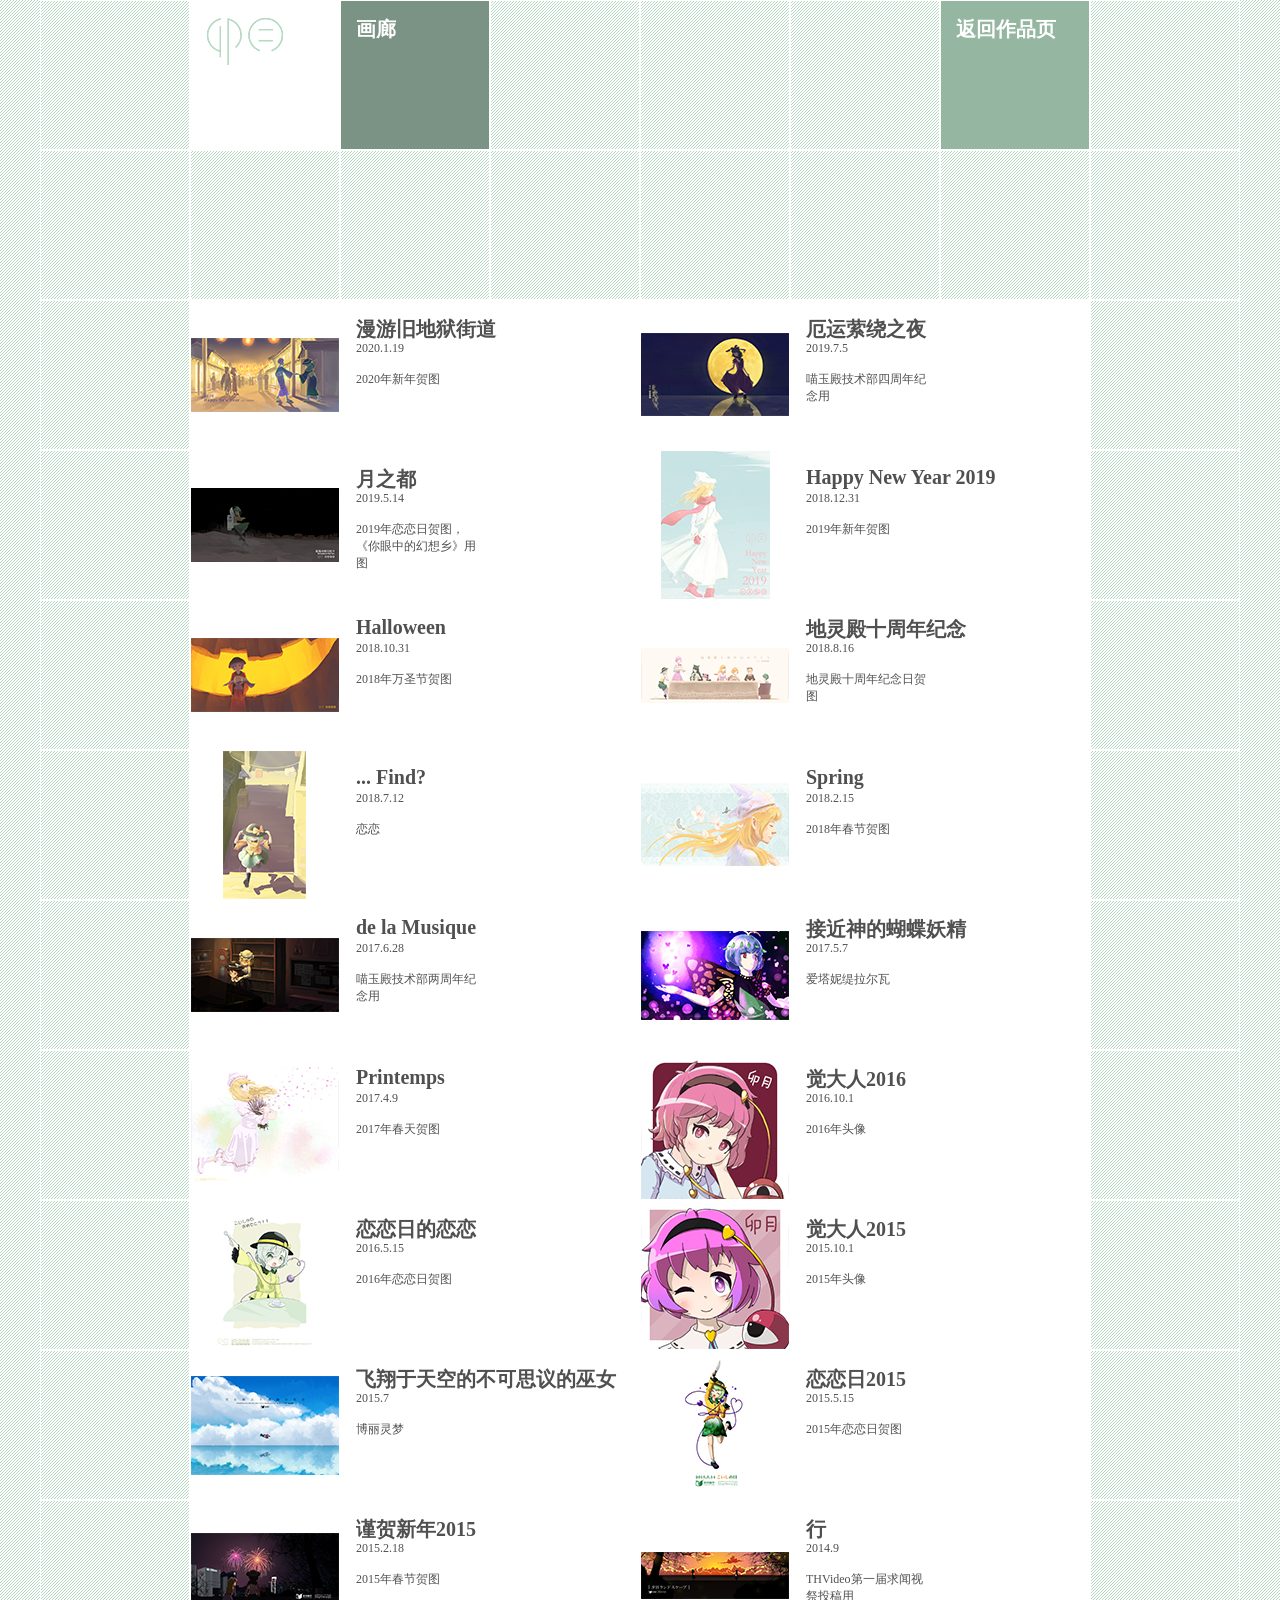
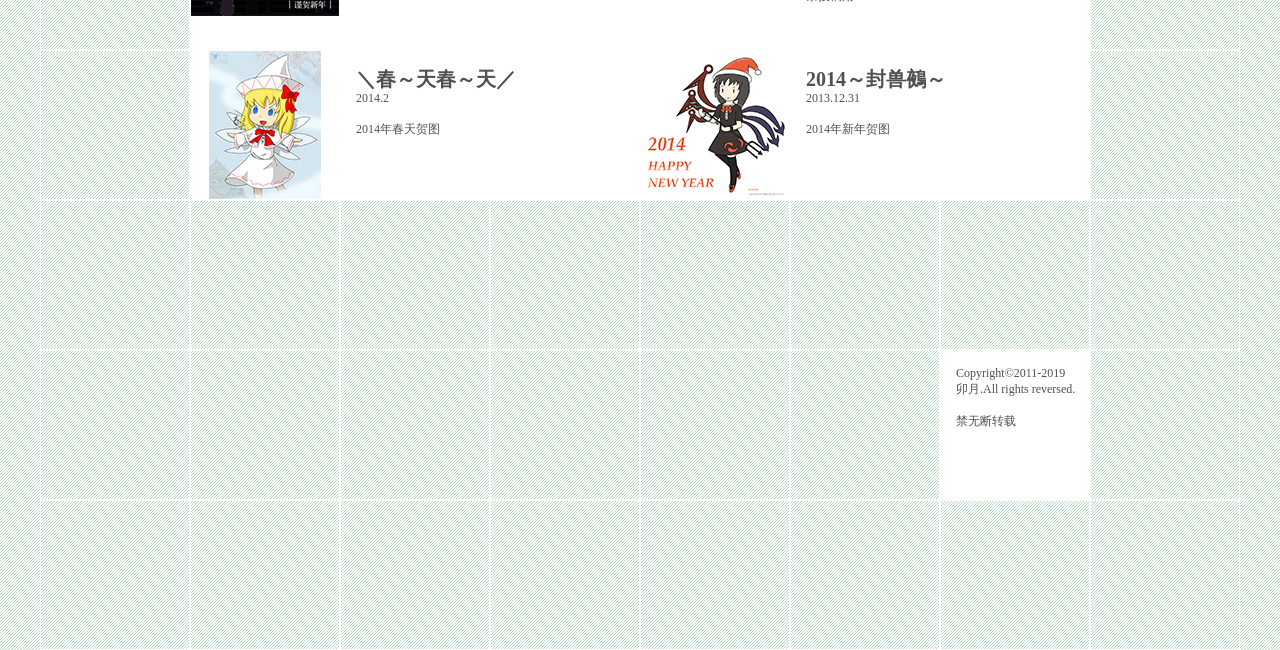
==== commit c21163e4: "Add files via upload" ====
--- a/illustration/index.html
+++ b/illustration/index.html
@@ -91,7 +91,18 @@
 
 <div class="newBox">
 </div>
-
+<a href="2020newyear.png">
+<div class="newBottan">
+<img src="2020newyear.jpg" alt="" width="148" height="148" class="image" border="0"/>
+</div>
+<div class="newColorBox" style="background-color:#FFFFFF">
+<div class="nti">漫游旧地狱街道</div>
+<div class="nte">2020.1.19<br /><br />
+2020年新年贺图</div>
+</div>
+<div class="newColorBox" style="background-color:#FFFFFF"></div>
+
+</a>
 <a href="doom_stay_night.png">
 <div class="newBottan">
 <img src="doom_stay_night.jpg" alt="" width="148" height="148" class="image" border="0"/>
@@ -103,11 +114,6 @@
 </div>
 <div class="newColorBox" style="background-color:#FFFFFF"></div>
 
-<div class="newColorBox" style="background-color:#FFFFFF">
-</div>
-<div class="newColorBox" style="background-color:#FFFFFF">
-</div>
-<div class="newColorBox" style="background-color:#FFFFFF"></div>
 </a>
 
 
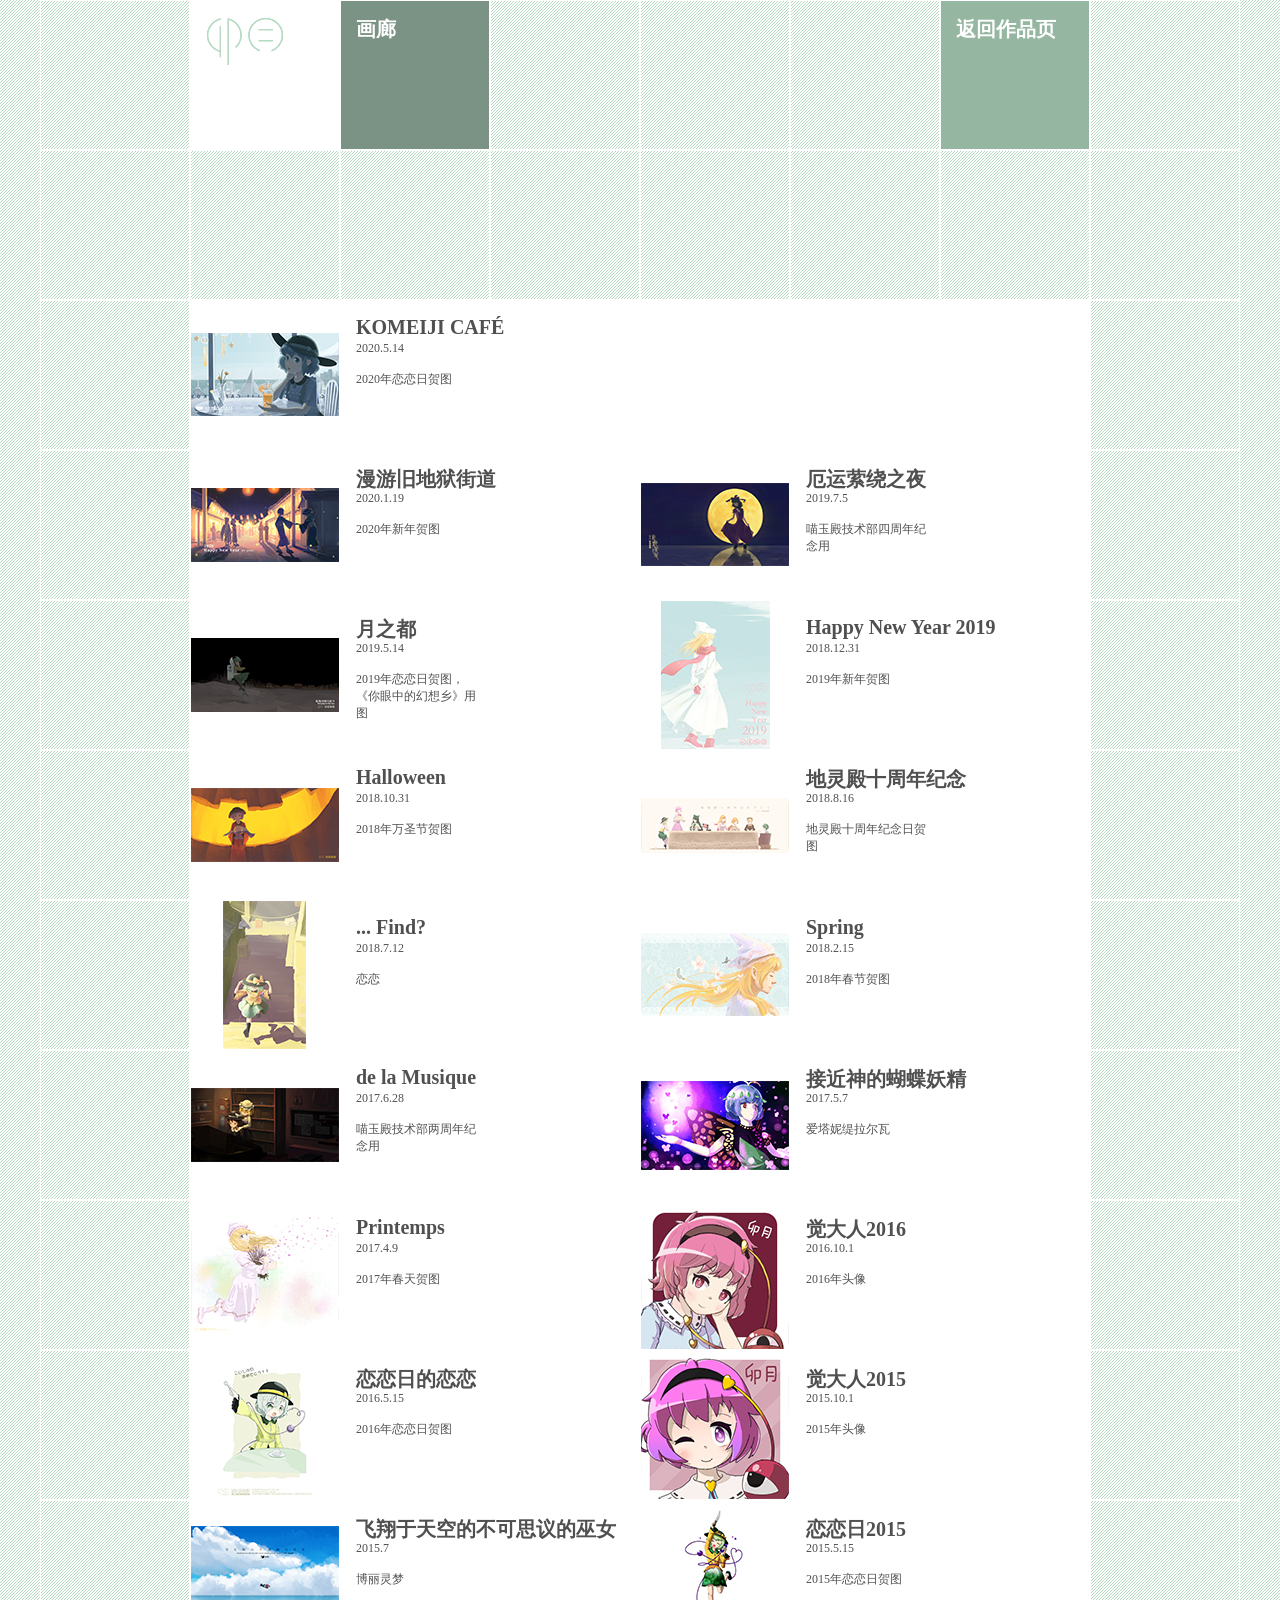
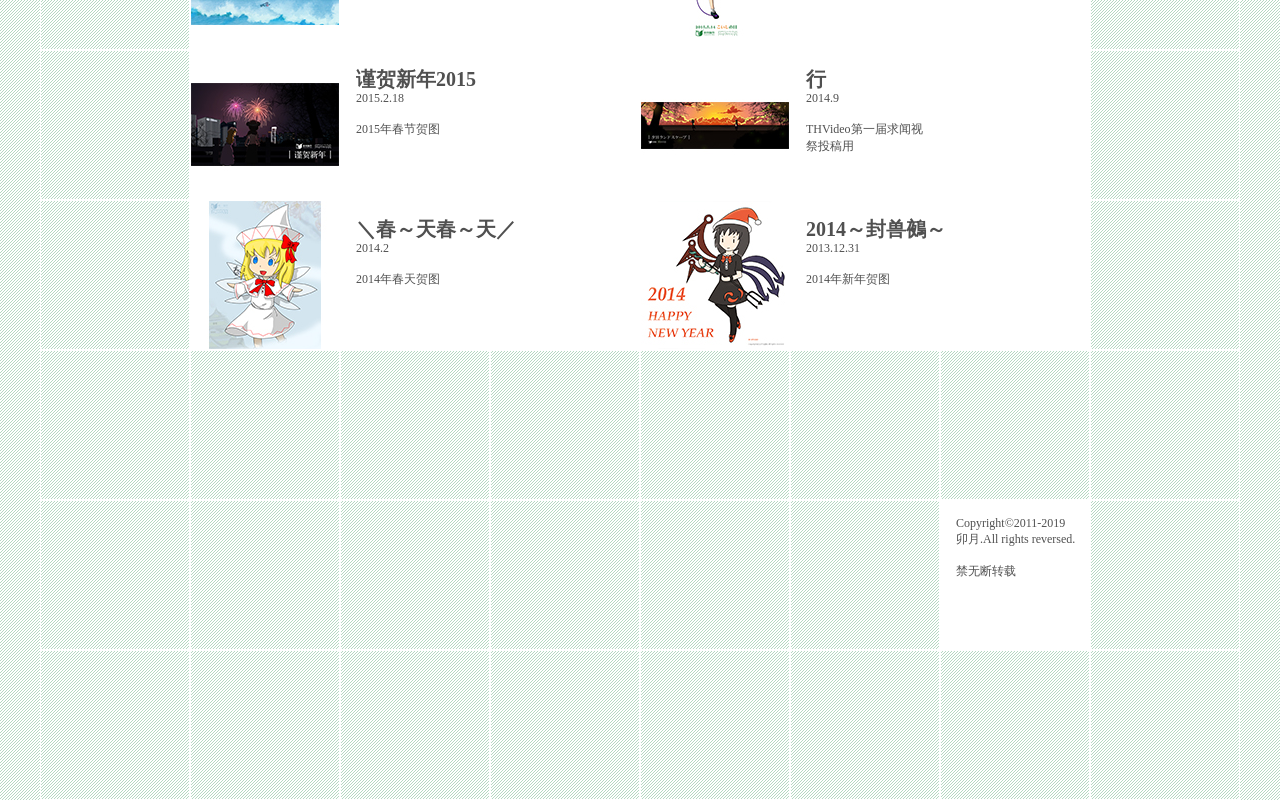
==== commit 4f52e93b: "Add files via upload" ====
--- a/illustration/index.html
+++ b/illustration/index.html
@@ -85,7 +85,42 @@
 
 </div>
 
-
+<div class="line">
+
+<div class="newBox">
+</div>
+<a href="2020koishi.png">
+<div class="newBottan">
+<img src="2020koishi.jpg" alt="" width="148" height="148" class="image" border="0"/>
+</div>
+<div class="newColorBox" style="background-color:#FFFFFF">
+<div class="nti">KOMEIJI CAFÉ</div>
+<div class="nte">2020.5.14<br /><br />
+2020年恋恋日贺图</div>
+</div>
+<div class="newColorBox" style="background-color:#FFFFFF"></div>
+
+
+<div class="newColorBox" style="background-color:#FFFFFF"></div>
+<div class="newColorBox" style="background-color:#FFFFFF"></div>
+<div class="newColorBox" style="background-color:#FFFFFF"></div>
+
+</a>
+
+
+
+
+
+
+
+
+
+
+
+<div class="newBox">
+</div>
+
+</div>
 
 <div class="line">
 
